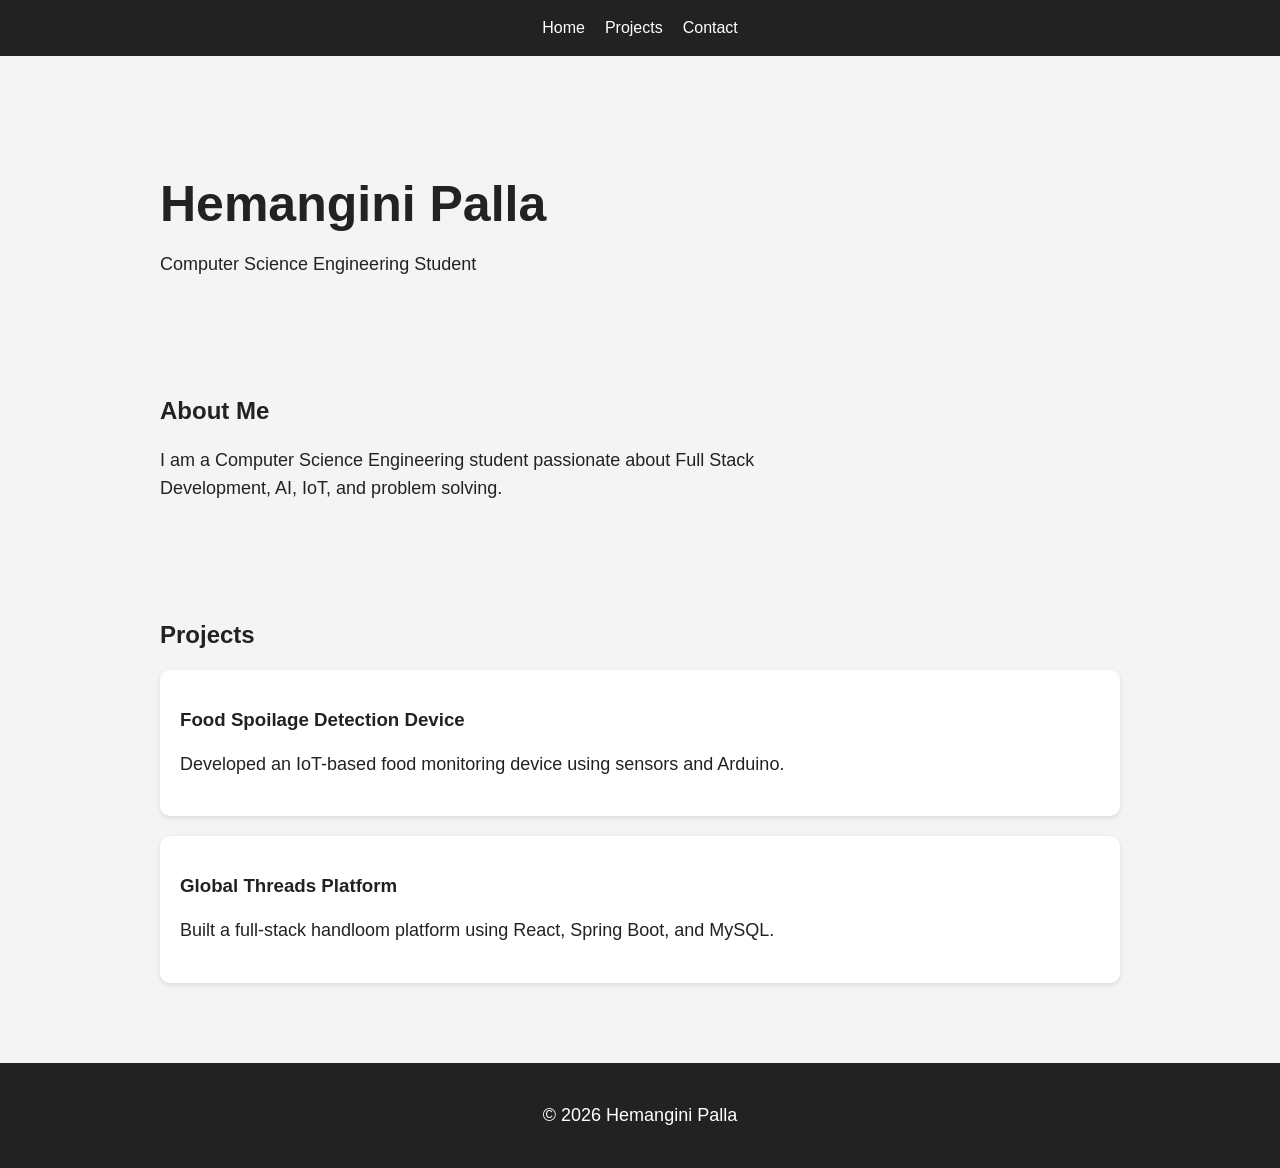
==== index.html @ 58238421 "Initial portfolio commit" ====
<!DOCTYPE html>
<html lang="en">

<head>

    <meta charset="UTF-8">

    <meta name="viewport"
          content="width=device-width, initial-scale=1.0">

    <title>
        Hemangini Portfolio
    </title>

    <link rel="stylesheet"
          href="style.css">

</head>

<body>
    <a href="#main-content"
   class="skip-link">

   Skip to Main Content

</a>
    

    <header>
        

    <nav aria-label="Main Navigation">

        <ul>

            <li>
                <a href="index.html">
                    Home
                </a>
            </li>

            <li>
                <a href="projects.html">
                    Projects
                </a>
            </li>

            <li>
                <a href="contact.html">
                    Contact
                </a>
            </li>

        </ul>

    </nav>



    </header>

    <main id="main-content">
        
        <section aria-labelledby="hero-heading">

        <h1 id="hero-heading">
            Hemangini Palla
        </h1>

        <p>
            Computer Science Engineering Student
        </p>

    </section>
    <section aria-labelledby="about-heading">

    <h2 id="about-heading">
        About Me
    </h2>

    <p>
        I am a Computer Science Engineering student
        passionate about Full Stack Development,
        AI, IoT, and problem solving.
    </p>

</section>
<section aria-labelledby="projects-heading">

    <h2 id="projects-heading">
        Projects
    </h2>

    <article>

        <h3>
            Food Spoilage Detection Device
        </h3>

        <p>
            Developed an IoT-based food monitoring
            device using sensors and Arduino.
        </p>

    </article>

    <article>

        <h3>
            Global Threads Platform
        </h3>

        <p>
            Built a full-stack handloom platform
            using React, Spring Boot, and MySQL.
        </p>

    </article>

</section>

    </main>

    <footer>
         <p>
        © 2026 Hemangini Palla
    </p>

    </footer>



</body>

</html>
---- style.css ----
body {

    font-family: Arial, sans-serif;
    margin: 0;
    line-height: 1.6;
    background-color: #f4f4f4;
    color: #222;

}
header {

    background-color: #222;
    padding: 15px;

    position: sticky;
    top: 0;

}

nav ul {

    display: flex;
    gap: 20px;
    list-style: none;

    justify-content: center;
    align-items: center;

    padding: 0;
    margin: 0;

}
nav a {

    color: white;
    text-decoration: none;

}

main {

    padding: 40px;

}

footer {

    background-color: #222;
    color: white;
    padding: 20px;
    text-align: center;

}
section {

    padding: 40px 20px;

}

h1 {

    font-size: 40px;

}

h2 {

    color: #222;

}

article {

    background-color: white;
    border-radius: 10px;
    padding: 20px;
    margin-top: 20px;

    box-shadow: 0 2px 5px rgba(0,0,0,0.1);

}
a:focus,
button:focus {

    outline: 3px solid blue;

}
.skip-link {

    position: absolute;
    left: -999px;

}

.skip-link:focus {

    left: 10px;
    top: 10px;
    background: yellow;
    padding: 10px;

}
form {

    display: flex;
    flex-direction: column;
    max-width: 500px;

}

label {

    margin-top: 15px;
    font-weight: bold;

}

input,
textarea {

    padding: 10px;
    margin-top: 5px;
    border-radius: 5px;
    border: 1px solid #ccc;

}

button {

    margin-top: 20px;
    padding: 12px;

    background-color: #222;
    color: white;

    border: none;
    border-radius: 5px;

    cursor: pointer;

    transition: 0.3s;

}
button:hover {

    background-color: #444;

    transform: scale(1.03);

}

input:focus,
textarea:focus,
button:focus,
a:focus {

    outline: 3px solid blue;

}
@media (max-width: 768px) {
    #hero-heading {

    font-size: 42px;

}

    nav ul {

        flex-direction: column;
        align-items: center;

    }

    h1 {

        font-size: 30px;

    }

    section {

        padding: 20px;

    }

}
#hero-heading {

    font-size: 50px;
    margin-bottom: 10px;
    line-height: 1.1;

}

section p {

    max-width: 700px;

}
nav a {

    color: white;
    text-decoration: none;

    transition: 0.3s;

}
nav a:hover {

    color: #00bfff;

}
main {

    max-width: 1000px;
    margin: auto;

}
h1,
h2,
h3 {

    line-height: 1.2;

}
p {

    font-size: 18px;

}
article {

    transition: 0.3s;

}
article:hover {

    transform: translateY(-5px);

}
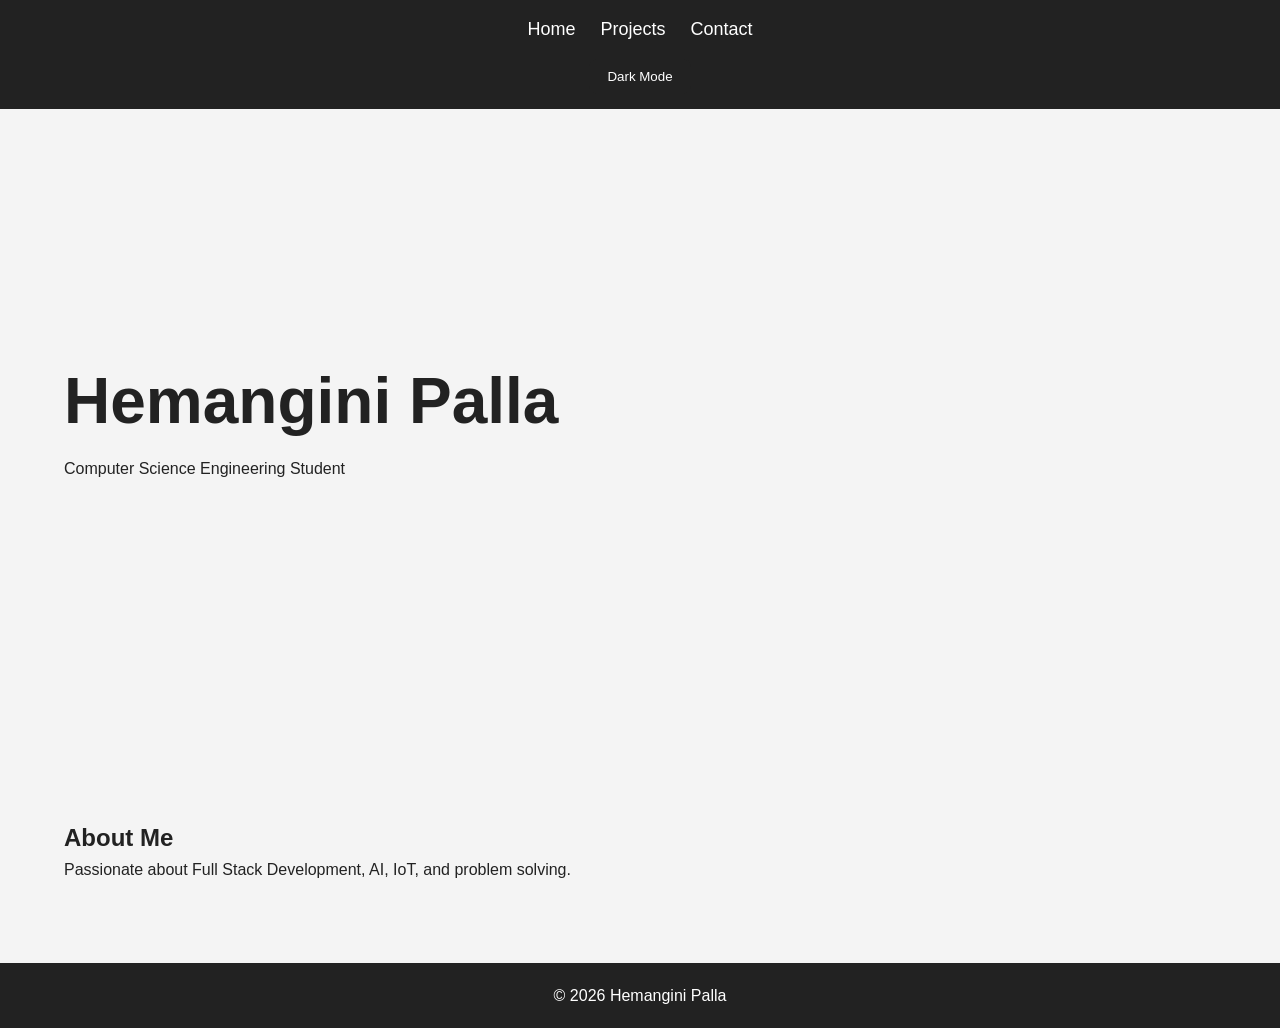
==== commit 560e678f: "Completed advanced responsive portfolio" ====
--- a/index.html
+++ b/index.html
@@ -7,6 +7,18 @@
 
     <meta name="viewport"
           content="width=device-width, initial-scale=1.0">
+
+    <meta name="description"
+          content="Portfolio website of Hemangini Palla">
+
+    <meta name="keywords"
+          content="portfolio, web developer, full stack, react">
+
+    <meta name="author"
+          content="Hemangini Palla">
+
+    <meta name="theme-color"
+          content="#222222">
 
     <title>
         Hemangini Portfolio
@@ -18,117 +30,88 @@
 </head>
 
 <body>
+
     <a href="#main-content"
-   class="skip-link">
+       class="skip-link">
 
-   Skip to Main Content
+       Skip to Main Content
 
-</a>
-    
+    </a>
 
     <header>
-        
 
-    <nav aria-label="Main Navigation">
+        <nav aria-label="Main Navigation">
 
-        <ul>
+            <ul>
 
-            <li>
-                <a href="index.html">
-                    Home
-                </a>
-            </li>
+                <li>
+                    <a href="index.html">
+                        Home
+                    </a>
+                </li>
 
-            <li>
-                <a href="projects.html">
-                    Projects
-                </a>
-            </li>
+                <li>
+                    <a href="projects.html">
+                        Projects
+                    </a>
+                </li>
 
-            <li>
-                <a href="contact.html">
-                    Contact
-                </a>
-            </li>
+                <li>
+                    <a href="contact.html">
+                        Contact
+                    </a>
+                </li>
 
-        </ul>
+            </ul>
 
-    </nav>
+        </nav>
 
-
+        <button id="theme-toggle">
+            Dark Mode
+        </button>
 
     </header>
 
     <main id="main-content">
-        
-        <section aria-labelledby="hero-heading">
 
-        <h1 id="hero-heading">
-            Hemangini Palla
-        </h1>
+        <section
+            class="hero"
+            aria-labelledby="hero-heading">
 
-        <p>
-            Computer Science Engineering Student
-        </p>
+            <h1 id="hero-heading">
+                Hemangini Palla
+            </h1>
 
-    </section>
-    <section aria-labelledby="about-heading">
+            <p>
+                Computer Science Engineering Student
+            </p>
 
-    <h2 id="about-heading">
-        About Me
-    </h2>
+        </section>
 
-    <p>
-        I am a Computer Science Engineering student
-        passionate about Full Stack Development,
-        AI, IoT, and problem solving.
-    </p>
+        <section aria-labelledby="about-heading">
 
-</section>
-<section aria-labelledby="projects-heading">
+            <h2 id="about-heading">
+                About Me
+            </h2>
 
-    <h2 id="projects-heading">
-        Projects
-    </h2>
+            <p>
+                Passionate about Full Stack Development,
+                AI, IoT, and problem solving.
+            </p>
 
-    <article>
-
-        <h3>
-            Food Spoilage Detection Device
-        </h3>
-
-        <p>
-            Developed an IoT-based food monitoring
-            device using sensors and Arduino.
-        </p>
-
-    </article>
-
-    <article>
-
-        <h3>
-            Global Threads Platform
-        </h3>
-
-        <p>
-            Built a full-stack handloom platform
-            using React, Spring Boot, and MySQL.
-        </p>
-
-    </article>
-
-</section>
+        </section>
 
     </main>
 
     <footer>
-         <p>
-        © 2026 Hemangini Palla
-    </p>
+
+        <p>
+            © 2026 Hemangini Palla
+        </p>
 
     </footer>
 
-
+    <script src="script.js"></script>
 
 </body>
 
--- a/style.css
+++ b/style.css
@@ -1,90 +1,236 @@
+:root {
+
+    --background-color: #f4f4f4;
+    --text-color: #222;
+    --card-color: white;
+    --header-color: #222;
+    --nav-text: white;
+    --accent-color: #00bfff;
+
+}
+
+.dark-mode {
+
+    --background-color: #121212;
+    --text-color: #f4f4f4;
+    --card-color: #1f1f1f;
+    --header-color: #000;
+    --nav-text: white;
+    --accent-color: #4fc3f7;
+
+}
+
+* {
+
+    margin: 0;
+    padding: 0;
+    box-sizing: border-box;
+
+}
+
 body {
 
     font-family: Arial, sans-serif;
-    margin: 0;
+
+    background-color: var(--background-color);
+    color: var(--text-color);
+
     line-height: 1.6;
-    background-color: #f4f4f4;
-    color: #222;
-
-}
+
+    min-height: 100vh;
+
+    display: flex;
+    flex-direction: column;
+
+}
+
 header {
 
-    background-color: #222;
+    background-color: var(--header-color);
+
     padding: 15px;
 
     position: sticky;
     top: 0;
 
+    z-index: 1000;
+
+    text-align: center;
+
 }
 
 nav ul {
 
     display: flex;
-    gap: 20px;
+    justify-content: center;
+    gap: 25px;
+
     list-style: none;
 
+}
+
+nav a {
+
+    color: var(--nav-text);
+
+    text-decoration: none;
+
+    font-size: 18px;
+
+    transition: 0.3s;
+
+}
+
+nav a:hover {
+
+    color: var(--accent-color);
+
+}
+
+#theme-toggle {
+
+    margin-top: 15px;
+
+    padding: 10px 18px;
+
+    border: none;
+    border-radius: 8px;
+
+    cursor: pointer;
+
+}
+
+main {
+
+    width: 90%;
+    margin: auto;
+
+    flex: 1;
+
+}
+
+.hero {
+
+    min-height: 70vh;
+
+    display: flex;
+    flex-direction: column;
     justify-content: center;
-    align-items: center;
-
-    padding: 0;
-    margin: 0;
-
-}
-nav a {
+
+}
+
+#hero-heading {
+
+    font-size: 4rem;
+
+    line-height: 1.1;
+
+    margin-bottom: 20px;
+
+}
+
+section {
+
+    padding: 80px 0;
+
+}
+
+.projects-grid {
+
+    display: grid;
+
+    grid-template-columns:
+    repeat(auto-fit, minmax(300px, 1fr));
+
+    gap: 25px;
+
+    margin-top: 30px;
+
+}
+
+article {
+
+    background-color: var(--card-color);
+
+    padding: 30px;
+
+    border-radius: 18px;
+
+    box-shadow: 0 8px 20px rgba(0,0,0,0.08);
+
+    transition: all 0.3s ease;
+
+}
+
+article:hover {
+
+    transform: translateY(-10px);
+
+}
+
+form {
+
+    display: flex;
+    flex-direction: column;
+
+    gap: 15px;
+
+    max-width: 600px;
+
+    margin-top: 30px;
+
+}
+
+input,
+textarea {
+
+    width: 100%;
+
+    padding: 12px;
+
+    border-radius: 8px;
+
+    border: 1px solid #ccc;
+
+}
+
+button {
+
+    width: fit-content;
+
+    padding: 12px 24px;
+
+    border: none;
+    border-radius: 8px;
+
+    background-color: var(--header-color);
 
     color: white;
-    text-decoration: none;
-
-}
-
-main {
-
-    padding: 40px;
+
+    cursor: pointer;
+
+    transition: 0.3s;
+
+}
+
+button:hover {
+
+    background-color: var(--accent-color);
 
 }
 
 footer {
 
-    background-color: #222;
+    background-color: var(--header-color);
+
     color: white;
+
+    text-align: center;
+
     padding: 20px;
-    text-align: center;
-
-}
-section {
-
-    padding: 40px 20px;
-
-}
-
-h1 {
-
-    font-size: 40px;
-
-}
-
-h2 {
-
-    color: #222;
-
-}
-
-article {
-
-    background-color: white;
-    border-radius: 10px;
-    padding: 20px;
-    margin-top: 20px;
-
-    box-shadow: 0 2px 5px rgba(0,0,0,0.1);
-
-}
-a:focus,
-button:focus {
-
-    outline: 3px solid blue;
-
-}
+
+}
+
 .skip-link {
 
     position: absolute;
@@ -96,145 +242,34 @@
 
     left: 10px;
     top: 10px;
+
     background: yellow;
+
     padding: 10px;
 
 }
-form {
-
-    display: flex;
-    flex-direction: column;
-    max-width: 500px;
-
-}
-
-label {
-
-    margin-top: 15px;
-    font-weight: bold;
-
-}
-
-input,
-textarea {
-
-    padding: 10px;
-    margin-top: 5px;
-    border-radius: 5px;
-    border: 1px solid #ccc;
-
-}
-
-button {
-
-    margin-top: 20px;
-    padding: 12px;
-
-    background-color: #222;
-    color: white;
-
-    border: none;
-    border-radius: 5px;
-
-    cursor: pointer;
-
-    transition: 0.3s;
-
-}
-button:hover {
-
-    background-color: #444;
-
-    transform: scale(1.03);
-
-}
-
+
+a:focus,
+button:focus,
 input:focus,
-textarea:focus,
-button:focus,
-a:focus {
-
-    outline: 3px solid blue;
-
-}
+textarea:focus {
+
+    outline: 3px solid var(--accent-color);
+
+}
+
 @media (max-width: 768px) {
+
+    nav ul {
+
+        flex-direction: column;
+
+    }
+
     #hero-heading {
 
-    font-size: 42px;
-
-}
-
-    nav ul {
-
-        flex-direction: column;
-        align-items: center;
+        font-size: 3rem;
 
     }
 
-    h1 {
-
-        font-size: 30px;
-
-    }
-
-    section {
-
-        padding: 20px;
-
-    }
-
-}
-#hero-heading {
-
-    font-size: 50px;
-    margin-bottom: 10px;
-    line-height: 1.1;
-
-}
-
-section p {
-
-    max-width: 700px;
-
-}
-nav a {
-
-    color: white;
-    text-decoration: none;
-
-    transition: 0.3s;
-
-}
-nav a:hover {
-
-    color: #00bfff;
-
-}
-main {
-
-    max-width: 1000px;
-    margin: auto;
-
-}
-h1,
-h2,
-h3 {
-
-    line-height: 1.2;
-
-}
-p {
-
-    font-size: 18px;
-
-}
-article {
-
-    transition: 0.3s;
-
-}
-article:hover {
-
-    transform: translateY(-5px);
-
 }
